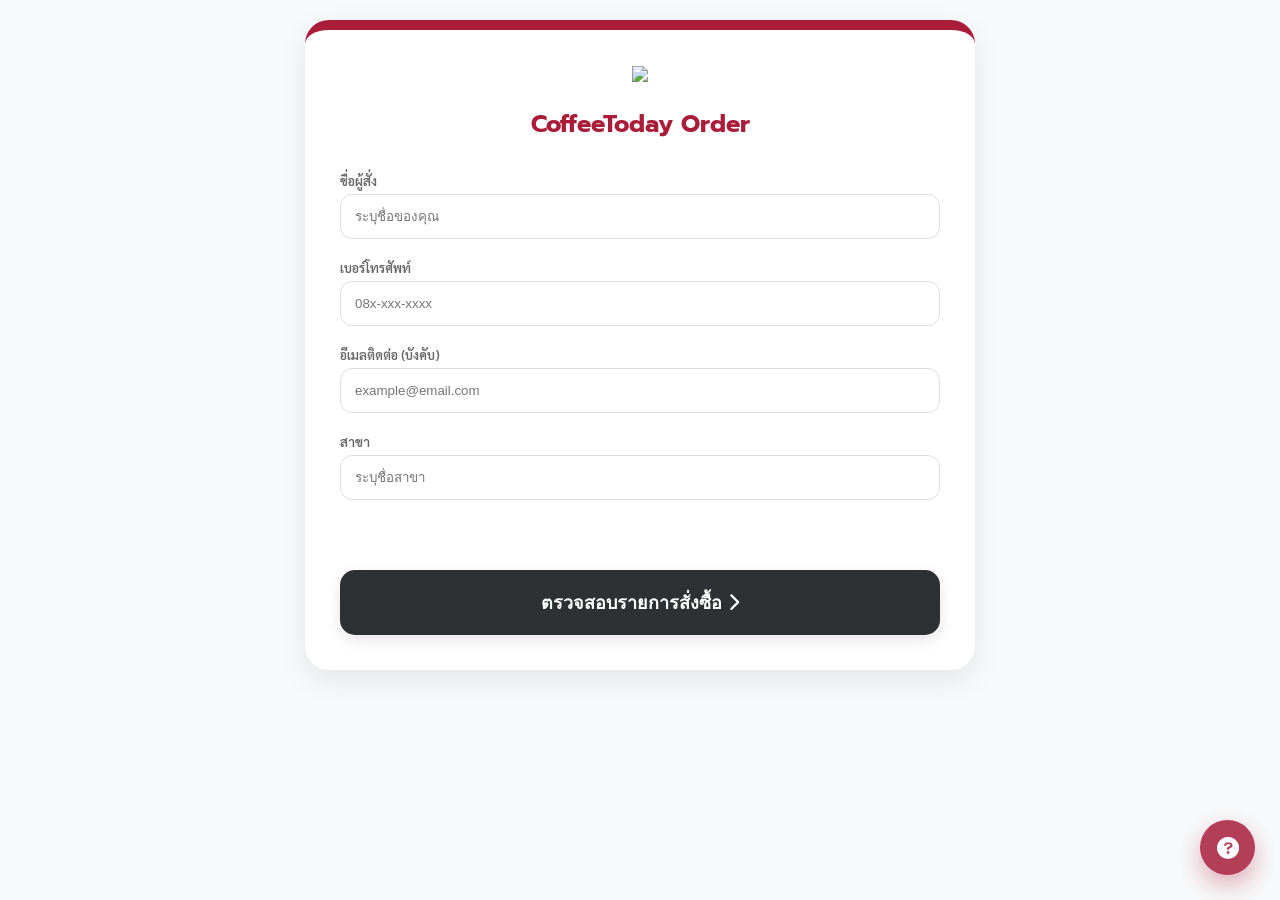
==== odfc.html @ 95aa0ab5 "First commit (Source Code Only)" ====
<!DOCTYPE html>
<html>
<head>
  <base target="_top">
  <meta name="viewport" content="width=device-width, initial-scale=1.0">
  <link href="https://fonts.googleapis.com/css2?family=Sarabun:wght@300;400;600&family=Prompt:wght@400;600&display=swap" rel="stylesheet">
  <link rel="stylesheet" href="https://cdnjs.cloudflare.com/ajax/libs/font-awesome/6.0.0/css/all.min.css">
  <style>
    :root { 
      --primary: #A91D3A; 
      --dark: #2D3133; 
      --bg: #F8F9FA; 
    }
    
    body { 
      font-family: 'Sarabun', sans-serif; 
      background: var(--bg); 
      margin: 0; 
      padding: 20px; 
    }
    
    .card { 
      max-width: 600px; 
      margin: auto; 
      background: #FFF; 
      border-radius: 24px; 
      border-top: 10px solid var(--primary); 
      padding: 35px; 
      box-shadow: 0 10px 30px rgba(0,0,0,0.08); 
      position: relative; 
    }
    
    h2 { 
      text-align: center; 
      color: var(--primary); 
      margin-bottom: 30px; 
      font-family: 'Prompt'; 
    }
    
    label { 
      font-size: 13px; 
      font-weight: 600; 
      color: #666; 
      margin-bottom: 5px; 
      display: block; 
    }
    
    input.main-in { 
      width: 100%; 
      padding: 14px; 
      margin-bottom: 20px; 
      border: 1px solid #DDD; 
      border-radius: 12px; 
      box-sizing: border-box; 
      outline: none; 
    }
    
    input:focus { 
      border-color: var(--primary); 
    }
    
    .tab-btn { 
      padding: 10px 22px; 
      border: 1px solid #EEE; 
      background: #FFF; 
      border-radius: 50px; 
      cursor: pointer; 
      margin: 0 5px 10px 0; 
      font-weight: 600; 
      transition:0.2s; 
    }
    
    .tab-btn.active { 
      background: var(--primary); 
      color: #FFF; 
      border-color: var(--primary); 
      box-shadow: 0 4px 10px rgba(169,29,58,0.3); 
    }
    
    .table-section { 
      display: none; 
    }
    
    .table-section.active { 
      display: block; 
      animation: fadeIn 0.4s; 
    }
    
    @keyframes fadeIn { 
      from { opacity: 0; transform: translateY(5px); } 
      to { opacity: 1; transform: translateY(0); } 
    }
    
    table { 
      width: 100%; 
      border-collapse: separate; 
      border-spacing: 0 8px; 
      margin-top: 5px; 
    }
    
    th { 
      text-align: left; 
      color: #999; 
      font-size: 12px; 
      padding-bottom: 5px; 
    }
    
    td { 
      vertical-align: middle; 
    }
    
    .input-wrap { 
      position: relative; 
      width: 100%; 
    }
    
    .qty-in { 
      width: 100%; 
      padding: 10px; 
      text-align: center; 
      border: 1px solid #EEE; 
      border-radius: 10px; 
      font-weight: 600; 
      background: #FAFAFA; 
      box-sizing: border-box; 
      outline: none; 
      transition: 0.2s; 
      font-size: 16px; 
    }
    
    .qty-in:focus { 
      border-color: var(--primary); 
      background: #FFF; 
    }

    .submit-btn { 
      width: 100%; 
      padding: 18px; 
      background: var(--dark); 
      color: #FFF; 
      border: none; 
      border-radius: 15px; 
      font-size: 18px; 
      font-weight: 600; 
      cursor: pointer; 
      margin-top: 30px; 
      transition: 0.2s; 
      box-shadow: 0 5px 15px rgba(0,0,0,0.1); 
    }
    
    .submit-btn:hover { 
      transform: translateY(-2px); 
      box-shadow: 0 8px 20px rgba(0,0,0,0.15); 
    }

    .other-header { 
      display: flex; 
      gap: 10px; 
      font-size: 11px; 
      color: #AAA; 
      margin-bottom: 10px; 
      padding: 0 5px; 
      font-weight: 600; 
      text-transform: uppercase; 
    }
    
    .other-row { 
      display: flex; 
      gap: 10px; 
      margin-bottom: 12px; 
      align-items: center; 
      animation: fadeIn 0.3s; 
    }
    
    .col-name { flex: 1; }
    .col-stock { width: 100px; }
    .col-qty { width: 75px; }
    
    .btn-del { 
      color: #DDD; 
      cursor: pointer; 
      font-size: 16px; 
      padding: 5px; 
      transition: 0.2s; 
    }
    
    .btn-del:hover { 
      color: var(--primary); 
    }
    
    .overlay { 
      display: none; 
      position: fixed; 
      z-index: 1000; 
      left: 0; 
      top: 0; 
      width: 100%; 
      height: 100%; 
      background: rgba(0,0,0,0.8); 
      backdrop-filter: blur(5px); 
      align-items: center; 
      justify-content: center; 
    }
    
    .modal { 
      background: #FFF; 
      padding: 40px; 
      border-radius: 30px; 
      width: 90%; 
      max-width: 450px; 
      text-align: center; 
      border-top: 12px solid var(--primary); 
      box-shadow: 0 20px 50px rgba(0,0,0,0.3); 
    }
    
    .summary-list { 
      text-align: left; 
      margin: 20px 0; 
      background: #FDFDFD; 
      padding: 20px; 
      border-radius: 15px; 
      max-height: 250px; 
      overflow-y: auto; 
      line-height: 1.8; 
      border: 1px solid #F5F5F5; 
      font-size: 14px; 
    }

    #errT { 
      position: fixed; 
      bottom: -100px; 
      left: 50%; 
      transform: translateX(-50%); 
      background: linear-gradient(135deg, #A91D3A 0%, #7a152a 100%); 
      color: white; 
      padding: 16px 30px; 
      border-radius: 50px; 
      z-index: 9999; 
      font-family: 'Prompt'; 
      font-size: 14px; 
      display: flex; 
      align-items: center; 
      gap: 12px; 
      box-shadow: 0 10px 30px rgba(169,29,58,0.4); 
      transition: bottom 0.4s cubic-bezier(0.68, -0.55, 0.27, 1.55); 
    }
    
    #errT.show { 
      bottom: 40px; 
    }

    .loading-container { 
      display: flex; 
      flex-direction: column; 
      align-items: center; 
      justify-content: center; 
      padding: 60px 0; 
      color: #BBB; 
    }
    
    .spinner { 
      width: 45px; 
      height: 45px; 
      border: 4px solid #F3F3F3; 
      border-top: 4px solid var(--primary); 
      border-radius: 50%; 
      animation: spin 1s linear infinite; 
      margin-bottom: 15px; 
    }
    
    @keyframes spin { 
      0% { transform: rotate(0deg); } 
      100% { transform: rotate(360deg); } 
    }

    .fab-container { 
      position: fixed; 
      bottom: 25px; 
      right: 25px; 
      z-index: 999; 
      display: flex; 
      flex-direction: column; 
      align-items: flex-end; 
      gap: 15px; 
    }
    
    .fab-btn { 
      width: 55px; 
      height: 55px; 
      background: var(--primary); 
      color: white; 
      border-radius: 50%; 
      display: flex; 
      align-items: center; 
      justify-content: center; 
      font-size: 22px; 
      cursor: pointer; 
      box-shadow: 0 10px 25px rgba(169,29,58,0.4); 
      transition: 0.3s; 
      opacity: 0.85; 
      border: none; 
    }
    
    .fab-btn:hover { 
      transform: scale(1.1); 
      opacity: 1; 
    }
    
    .help-menu { 
      display: none; 
      background: white; 
      padding: 20px; 
      border-radius: 20px; 
      box-shadow: 0 15px 40px rgba(0,0,0,0.15); 
      width: 240px; 
      border-bottom: 5px solid var(--primary); 
      animation: slideInUp 0.3s ease-out; 
    }
    
    @keyframes slideInUp { 
      from { opacity: 0; transform: translateY(20px); } 
      to { opacity: 1; transform: translateY(0); } 
    }
    
    .help-item-wrap { 
      display: flex; 
      align-items: center; 
      justify-content: space-between; 
      background: #F9F9F9; 
      border-radius: 12px; 
      margin-bottom: 8px; 
      padding-right: 10px; 
    }
    
    .help-link { 
      display: flex; 
      align-items: center; 
      gap: 12px; 
      padding: 12px; 
      text-decoration: none; 
      color: var(--dark); 
      flex: 1; 
      font-size: 14px; 
      font-weight: 600; 
    }
    
    .help-item { 
      display: flex; 
      align-items: center; 
      gap: 12px; 
      padding: 12px; 
      text-decoration: none; 
      color: var(--dark); 
      border-radius: 12px; 
      transition: 0.2s; 
      font-size: 14px; 
      font-weight: 600; 
      margin-bottom: 5px; 
      background: #F9F9F9; 
    }
    
    .help-item:hover, .help-link:hover { 
      background: #F0F0F0; 
      color: var(--primary); 
    }
    
    .help-item i, .help-link i { 
      font-size: 18px; 
    }
    
    .line-color { color: #06C755; }
    .phone-color { color: #3498db; }
    
    .copy-btn { 
      background: none; 
      border: none; 
      color: #CCC; 
      cursor: pointer; 
      padding: 8px; 
      transition: 0.2s; 
      font-size: 16px; 
      border-left: 1px solid #EEE; 
      margin-left: 5px; 
    }
    
    .copy-btn:hover { 
      color: var(--primary); 
    }
    /* 🛡️ สไตล์สำหรับสินค้าที่ของหมด (Sold Out) */
    .sold-out-row {
      opacity: 0.4; /* ทำให้ทั้งแถวจางลง */
      background-color: #f9f9f9;
      position: relative;
    }
    
    .sold-out-row .qty-in {
      background: #eee !important;
      cursor: not-allowed; /* ล็อกรูปเมาส์ */
    }

    .badge-soldout {
      background: #666;
      color: white;
      font-size: 10px;
      padding: 2px 8px;
      border-radius: 4px;
      margin-left: 5px;
      font-family: 'Prompt';
      display: inline-block;
    }
  </style>

  <script src="https://www.gstatic.com/firebasejs/10.8.0/firebase-app-compat.js"></script>
  <script src="https://www.gstatic.com/firebasejs/10.8.0/firebase-firestore-compat.js"></script>

  <script>
    const firebaseConfig = {
      apiKey: "AIzaSyD9p-JEXH95pjW6H5IkkHR3O7hkJuxg7v8",
      authDomain: "coffeetoday-db.firebaseapp.com",
      projectId: "coffeetoday-db",
      storageBucket: "coffeetoday-db.firebasestorage.app",
      messagingSenderId: "949270145151",
      appId: "1:949270145151:web:ae6cbc6c5c5d54a502b74a"
    };
    // 🛡️ ป้องกันเบราว์เซอร์ลูกค้าโหลด Firebase ซ้ำซ้อนจนเว็บขาว
    if (!firebase.apps.length) {
      firebase.initializeApp(firebaseConfig);
    }
    const db = firebase.firestore();
  </script>
</head>
<body>

<div id="errT"><i class="fas fa-exclamation-circle"></i> <span id="errM"></span></div>

<div class="card">
  <div style="text-align:center; margin-bottom:15px;">
    <img src="https://raw.githubusercontent.com/coffeetodaythailand-cmd/coffeetodayorder/main/emailLogo2025-09-11-03-46-29-029.png" style="width:110px; height:auto;">
  </div>

  <h2>CoffeeToday Order</h2>
  
  <label>ชื่อผู้สั่ง</label>
  <input type="text" id="cN" class="main-in" placeholder="ระบุชื่อของคุณ">
  
  <label>เบอร์โทรศัพท์</label>
  <input type="tel" id="cP" class="main-in" placeholder="08x-xxx-xxxx" maxlength="10" oninput="this.value = this.value.replace(/[^0-9]/g, '')">
  
  <label>อีเมลติดต่อ (บังคับ)</label>
  <input type="email" id="cE" class="main-in" placeholder="example@email.com">
  
  <label>สาขา</label>
  <input type="text" id="cB" class="main-in" placeholder="ระบุชื่อสาขา">
  
  <div id="tabs" style="margin-bottom:20px; display:flex; flex-wrap:wrap;"></div>
  
  <div id="loading-area" class="loading-container">
    <div class="spinner"></div>
    <span style="font-size:12px; font-family:'Prompt'; letter-spacing:1px;">กำลังเตรียมเมนู...</span>
  </div>

  <div id="lists"></div>

  <div id="sec-others" class="table-section">
    <h4 style="color:var(--primary); margin:15px 0 5px;"><i class="fas fa-magic"></i> รายการพิเศษอื่นๆ</h4>
    <p style="font-size: 12px; color: #888; margin-bottom: 20px; line-height: 1.5; font-family: 'Prompt';">
      * หากท่านต้องการสั่งรายการสินค้าอื่นๆ นอกเหนือจากเมนูหลักด้านบน กรุณาระบุชื่อสินค้า พร้อมจำนวนคงเหลือและยอดที่ต้องการสั่งซื้อในส่วนนี้
    </p>
    
    <div class="other-header">
      <div class="col-name">ชื่อสินค้า</div>
      <div class="col-stock" style="text-align:center;">คงเหลือ</div>
      <div class="col-qty" style="text-align:center;">สั่ง</div>
      <div style="width:26px;"></div>
    </div>
    
    <div id="custom-tbody"></div>
    <button type="button" onclick="addRow()" style="width:100%; margin-top:10px; padding:15px; border:2px dashed #EEE; border-radius:12px; background:#FAFAFA; color:#999; font-weight:600; cursor:pointer; font-family: 'Prompt';">+ เพิ่มแถวรายการใหม่</button>
  </div>

  <button class="submit-btn" onclick="reviewOrder()">ตรวจสอบรายการสั่งซื้อ <i class="fas fa-chevron-right"></i></button>
</div>

<div class="fab-container">
  <div id="helpMenu" class="help-menu">
    <div style="font-size: 12px; color: #999; margin-bottom: 12px; font-family: 'Prompt';">ติดต่อแจ้งปัญหาการใช้งาน</div>
    <a href="https://line.me/R/oaMessage/@sat8850n" target="_blank" class="help-item">
      <i class="fab fa-line line-color"></i> แชทหาเรา (Line OA)
    </a>
    <div class="help-item-wrap">
      <a href="tel:023756953" class="help-link">
        <i class="fas fa-phone-alt phone-color"></i> 02-375-6953
      </a>
      <button onclick="copyPhone('023756953')" class="copy-btn"><i class="far fa-copy"></i></button>
    </div>
  </div>
  <button class="fab-btn" onclick="toggleHelp()"><i class="fas fa-question-circle" id="helpIcon"></i></button>
</div>

<div id="rM" class="overlay">
  <div class="modal">
    <h3>📝 สรุปรายการสั่งซื้อ</h3>
    <div id="rL" class="summary-list"></div>
    <div style="display:flex; gap:10px;">
      <button onclick="document.getElementById('rM').style.display='none'" style="flex:1; padding:15px; border:none; border-radius:12px; background:#F5F5F5; font-weight:600; cursor:pointer;">แก้ไข</button>
      <button onclick="confirmSubmit()" id="cBtn" style="flex:1; padding:15px; background:var(--primary); color:#FFF; border:none; border-radius:12px; font-weight:bold; cursor:pointer;">ยืนยันสั่ง</button>
    </div>
  </div>
</div>

<div id="successModal" class="overlay">
  <div class="modal">
    <i class="fas fa-check-circle" style="font-size:60px; color:#22c55e; margin-bottom:20px;"></i>
    <h2 style="color:#22c55e; margin:0;">สั่งสำเร็จ!</h2>
    <p id="showOrderId" style="font-size:24px; font-weight:bold; color:var(--dark); margin:15px 0;"></p>
    <button onclick="resetOrderUI()" style="padding:12px 50px; background:var(--dark); color:#FFF; border:none; border-radius:50px; font-weight:600; cursor:pointer;">ตกลง</button>
  </div>
</div>

<script>
  let pD = null, appData = null; 
  const GAS_URL = "https://script.google.com/macros/s/AKfycbwiFMRKwx__Gj2tTPgOsd4qe8BXKxgv78P7gMEsL9PejXbHkjRHFrO8kyOXahCbtt81/exec";
  const CACHE_KEY = "coffee_today_menu_cache";

  window.onload = () => {
    // 🚀 สั่งตัวหมุนทำงานทันที
    document.getElementById('loading-area').style.display = 'flex';
    document.getElementById('lists').innerHTML = ""; 

    // ⚡ สร้างเลขสุ่ม (Timestamp) เพื่อหลอกเบราว์เซอร์ LINE ให้ไม่ใช้แคชเดิม
    const v = new Date().getTime();
    
    // ดึงข้อมูลสดจาก Server พร้อมส่งเลข v ไปด้วย
    fetch(GAS_URL + "?action=getClientData&v=" + v)
      .then(res => res.json())
      .then(data => {
          localStorage.setItem(CACHE_KEY, JSON.stringify(data));
          buildProductUI(data);
          appData = data;
          document.getElementById('loading-area').style.display = 'none';
      })
      .catch(err => {
          console.error(err);
          document.getElementById('loading-area').style.display = 'none';
      });
  };

  function buildProductUI(initData) {
    const t = document.getElementById('tabs'), l = document.getElementById('lists');
    t.innerHTML = ""; l.innerHTML = "";
    
    let isFirstRender = true; // 🎯 กันบั๊กแท็บไม่โชว์ถ้าหมวดแรกถูกซ่อน

    initData.categories.forEach((c, i) => {
      // 🕵️‍♂️ กรองหมวดหมู่: หน้าปกติ (ถ้าเป็น locked ให้ข้ามเลย)
      const displayTag = (initData.categorySettings && initData.categorySettings[c]) ? initData.categorySettings[c] : 'both';
      if (displayTag === 'locked') return;

      const b = document.createElement('button'); 
      b.className = `tab-btn tbtn ${isFirstRender ? 'active' : ''}`; 
      b.innerText = c;
      b.onclick = () => { 
        document.querySelectorAll('.tbtn').forEach(x=>x.classList.remove('active')); b.classList.add('active'); 
        document.querySelectorAll('.table-section').forEach(s=>s.classList.remove('active')); 
        document.getElementById(`s-${i}`).classList.add('active'); 
      };
      t.appendChild(b);

      const s = document.createElement('div'); 
      s.id = `s-${i}`; 
      s.className = `table-section ${isFirstRender ? 'active' : ''}`;
      
      isFirstRender = false; // ปิดสถานะแท็บแรก

      let h = `<table width="100%"><thead><tr><th>สินค้า</th><th width="100">คงเหลือ</th><th width="75">สั่ง</th></tr></thead><tbody>`;
      initData.products[c].forEach(p => { 
        if (p.status === 'Inactive') return;

        const isSoldOut = (p.status === 'SoldOut');
        const rowClass = isSoldOut ? 'sold-out-row' : '';
        const inputAttr = isSoldOut ? 'disabled readonly' : '';
        const badge = isSoldOut ? '<span class="badge-soldout">หมด</span>' : '';

        h += `<tr class="${rowClass}">
                <td style="padding-right:10px;">${p.name} ${badge}</td>
                <td><input type="text" class="qty-in si" data-tab="${i}" placeholder="..." ${inputAttr}></td>
                <td><input type="number" class="qty-in qi" data-n="${p.name}" placeholder="0" ${inputAttr}></td>
              </tr>`;
      });
      s.innerHTML = h + `</tbody></table>`; l.appendChild(s);
    });
    
    const oB = document.createElement('button'); oB.className='tab-btn tbtn'; oB.innerText='รายการอื่นๆ (พิมพ์ระบุ)';
    oB.onclick = () => { 
      document.querySelectorAll('.tbtn').forEach(x=>x.classList.remove('active')); oB.classList.add('active'); 
      document.querySelectorAll('.table-section').forEach(s=>s.classList.remove('active')); 
      document.getElementById('sec-others').classList.add('active'); 
    };
    t.appendChild(oB); addRow();
  }

  function addRow() {
    const d = document.createElement('div'); d.className = 'other-row';
    d.innerHTML = `<div class="col-name"><input type="text" class="main-in cn" style="margin:0;" placeholder="ชื่อสินค้า"></div><div class="col-stock"><input type="text" class="qty-in cs" placeholder="..."></div><div class="col-qty"><input type="number" class="qty-in cq" placeholder="0"></div><i class="fas fa-trash-alt btn-del" onclick="this.parentElement.remove()"></i>`;
    document.getElementById('custom-tbody').appendChild(d);
  }

  function toggleHelp() {
    const menu = document.getElementById('helpMenu'), icon = document.getElementById('helpIcon');
    const isHidden = menu.style.display === 'none' || menu.style.display === '';
    menu.style.display = isHidden ? 'block' : 'none';
    icon.className = isHidden ? 'fas fa-times' : 'fas fa-question-circle';
  }

  function copyPhone(num) { navigator.clipboard.writeText(num); showError("คัดลอกเบอร์โทรศัพท์แล้ว"); }

  function resetOrderUI() {
    document.querySelectorAll('input').forEach(i => i.value = ''); 
    document.getElementById('successModal').style.display = 'none'; 
    if(document.querySelector('.tbtn')) document.querySelector('.tbtn').click(); window.scrollTo(0,0);
  }

  function showError(m) {
    const t = document.getElementById('errT'); document.getElementById('errM').innerText = m;
    t.classList.add('show');
    setTimeout(() => { t.classList.remove('show'); }, 4000);
  }

  function reviewOrder() {
    let d = "", h = "", hasItem = false;
    
    // ดึง Element ออกมาเพื่อใช้คำสั่งเลื่อนหน้าจอ
    const elN = document.getElementById('cN'), 
          elP = document.getElementById('cP'), 
          elE = document.getElementById('cE'), 
          elB = document.getElementById('cB');

    // 🛡️ เช็คทีละช่อง ถ้าว่างให้เด้งไปหาช่องนั้นทันที (Nitro Focus System)
    if (!elN.value.trim()) {
      elN.focus();
      elN.scrollIntoView({ behavior: 'smooth', block: 'center' });
      return showError("กรุณากรอกชื่อผู้สั่ง");
    }
    if (!elP.value.trim()) {
      elP.focus();
      elP.scrollIntoView({ behavior: 'smooth', block: 'center' });
      return showError("กรุณากรอกเบอร์โทรศัพท์");
    }
    // 3. เช็คอีเมล (ต้องไม่ว่าง)
    if (!elE.value.trim()) {
      elE.focus();
      elE.scrollIntoView({ behavior: 'smooth', block: 'center' });
      return showError("กรุณากรอกอีเมลติดต่อ");
    }

    // 🚩 ส่วนที่เพิ่มใหม่: ตรวจสอบรูปแบบอีเมล (Email Validation)
    const emailRegex = /^[^\s@]+@[^\s@]+\.[^\s@]+$/;
    if (!emailRegex.test(elE.value.trim())) {
      elE.focus();
      elE.scrollIntoView({ behavior: 'smooth', block: 'center' });
      return showError("รูปแบบอีเมลไม่ถูกต้อง (ตัวอย่าง: name@email.com)");
    }
    if (!elB.value.trim()) {
      elB.focus();
      elB.scrollIntoView({ behavior: 'smooth', block: 'center' });
      return showError("กรุณากรอกชื่อสาขา");
    }

    // 🛡️ คลีนข้อมูล ป้องกันแฮกเกอร์ฝังโค้ด (XSS)
    const cleanTxt = (txt) => txt.replace(/[&<>'"]/g, c => ({'&':'&amp;','<':'&lt;','>':'&gt;',"'":'&#39;','"':'&quot;'}[c] || c));
    const name = cleanTxt(elN.value.trim()), phone = cleanTxt(elP.value.trim()), branch = cleanTxt(elB.value.trim()), email = cleanTxt(elE.value.trim());

    const qis = document.querySelectorAll('.qi'), sis = document.querySelectorAll('.si');
    qis.forEach((qi, i) => {
      let qVal = parseFloat(qi.value) || 0;
      if(qVal > 0) {
        // ✅ ปลดล็อกแล้ว: ไม่เช็คสต็อกก่อนส่ง (Unchecked Stock Mode)
        hasItem = true; 
        // 🛡️ ล้างลูกน้ำและวงเล็บทิ้ง ป้องกันตีกับ Regex หลังบ้าน
        let rawStock = sis[i].value.trim() || "-";
        const stockVal = rawStock.replace(/[,()]/g, '').replace(/สั่ง:/g, '');
        d += `${qi.dataset.n} (เหลือ:${stockVal}, สั่ง:${qVal})\n`; 
      }
    });

    const cns = document.querySelectorAll('.cn'), css = document.querySelectorAll('.cs'), cqs = document.querySelectorAll('.cq');
    cqs.forEach((cq, i) => {
      let qVal = parseFloat(cq.value) || 0; 
      // 🛡️ ล้างวงเล็บและลูกน้ำออกจากชื่อสินค้าที่ลูกค้าพิมพ์เอง
      let n = cns[i].value.trim().replace(/[,()]/g, '');
      if(n && qVal > 0) {
        hasItem = true; 
        // 🛡️ ล้างลูกน้ำและวงเล็บทิ้ง ป้องกันตีกับ Regex หลังบ้าน
        let rawStock = css[i].value.trim() || "-";
        const stockVal = rawStock.replace(/[,()]/g, '').replace(/สั่ง:/g, '');
        d += `${n} (เหลือ:${stockVal}, สั่ง:${qVal})\n`;
      }
    });

    if(!hasItem) return showError("เลือกสินค้าก่อน");
    h += `<div style="margin-bottom:10px;"><b>ผู้สั่ง:</b> ${name}<br><b>สาขา:</b> ${branch}</div><ul>`;
    d.split('\n').filter(Boolean).forEach(line => h += `<li>${line}</li>`);
    pD = { name, phone, email, branch, details: d };
    document.getElementById('rL').innerHTML = h + "</ul>"; document.getElementById('rM').style.display = 'flex';
  }

  // 🚀 ระบบ NITRO SYNC + GUARD (เพิ่มระบบเช็คแบนและ Device ID)
  async function confirmSubmit() {
    const cBtn = document.getElementById('cBtn');
    cBtn.innerText = "กำลังตรวจสอบความปลอดภัย..."; cBtn.disabled = true;

    try {
      // 🕵️‍♂️ 1. สร้างหรือดึงรหัสประจำเครื่อง (Device ID)
      let deviceId = localStorage.getItem('coffee_today_device_id');
      if (!deviceId) {
        deviceId = 'DEV-' + Math.random().toString(36).substring(2, 9).toUpperCase();
        localStorage.setItem('coffee_today_device_id', deviceId);
      }

      // 🛡️ 2. ด่านตรวจ Blacklist: เช็คว่าเครื่องนี้โดนแบนมั้ย
      const banDoc = await db.collection("blacklist").doc(deviceId).get();
      if (banDoc.exists) {
        alert("⚠️ ขออภัย! อุปกรณ์ของคุณถูกระงับการสั่งซื้อชั่วคราวเนื่องจากตรวจพบความผิดปกติ \nกรุณาติดต่อแอดมินเพื่อตรวจสอบ");
        cBtn.innerText = "ถูกระงับการเข้าถึง";
        cBtn.disabled = true;
        return; 
      }

      cBtn.innerText = "กำลังส่ง...";
      // ⚡ 3. รันเลข ORD-XXXX จาก Firebase (ทำผ่าน Transaction)
      const counterRef = db.collection("metadata").doc("counters");
      const realOrderId = await db.runTransaction(async (transaction) => {
        const doc = await transaction.get(counterRef);
        let nextId = 1;
        if (doc.exists) nextId = (doc.data().lastOrderId || 0) + 1;
        transaction.set(counterRef, { lastOrderId: nextId }, { merge: true });
        return "ORD-" + ("0000" + nextId).slice(-4);
      });

      // 🚀 4. บันทึกลง Firebase พร้อมฝังรหัส Device ID
      await db.collection("orders").doc(realOrderId).set({
        orderId: realOrderId, 
        name: pD.name, 
        phone: pD.phone, 
        email: pD.email,
        branch: pD.branch, 
        details: pD.details, 
        status: "Pending",
        deviceId: deviceId, 
        timestamp: firebase.firestore.FieldValue.serverTimestamp()
      });

      // ✅ 5. จบงานทันที
      document.getElementById('rM').style.display = 'none'; 
      document.getElementById('showOrderId').innerText = realOrderId; 
      document.getElementById('successModal').style.display = 'flex';
      cBtn.innerText = "ยืนยันสั่ง"; cBtn.disabled = false;

      // 🕵️‍♂️ 6. สำรองข้อมูลลง Sheet (ทำเบื้องหลัง)
      fetch(GAS_URL, {
        method: "POST", mode: "no-cors",
        body: JSON.stringify({ action: "submitOrderBackupOnly", formData: pD, orderId: realOrderId })
      });
    } catch (err) {
      showError("ระบบขัดข้อง: " + err.message);
      cBtn.innerText = "ยืนยันสั่ง"; cBtn.disabled = false;
    }
  }
</script>
</body>
</html>
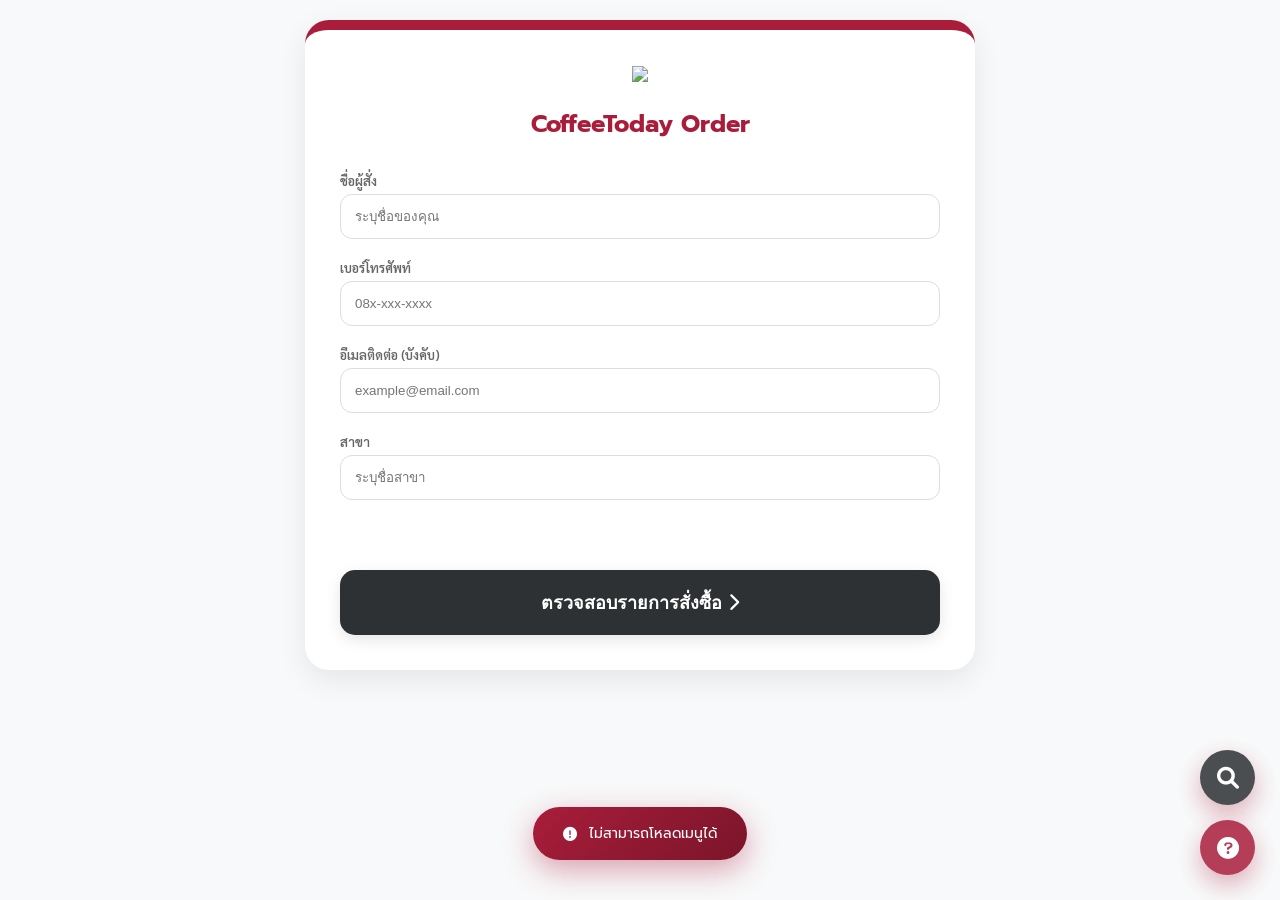
==== commit e1858016: "Update Core Files: Manager, Stock, and Order Forms (Manual Upload)" ====
--- a/odfc.html
+++ b/odfc.html
@@ -408,6 +408,111 @@
       font-family: 'Prompt';
       display: inline-block;
     }
+
+    /* Styles for Search and Pagination */
+    #search-container {
+      display: none;
+      margin-bottom: 20px;
+      position: relative;
+      animation: slideDown 0.3s ease-out;
+    }
+    #search-container i {
+      position: absolute;
+      left: 20px;
+      top: 50%;
+      transform: translateY(-50%);
+      color: var(--primary);
+      font-size: 18px;
+      transition: 0.3s;
+    }
+    #productSearchInput {
+      padding-left: 55px !important;
+      border-radius: 50px;
+      border: 1px solid #EEE;
+      background: #FFF;
+      box-shadow: 0 4px 15px rgba(0,0,0,0.03);
+      transition: all 0.3s;
+    }
+    #productSearchInput:focus {
+      border-color: var(--primary);
+      box-shadow: 0 4px 20px rgba(169, 29, 58, 0.15);
+      transform: translateY(-2px);
+    }
+
+    #view-controls {
+      display: none; /* Hidden by default, shown by JS */
+      justify-content: space-between;
+      align-items: center;
+      padding: 12px 15px;
+      margin-bottom: 25px;
+      background: #FFF;
+      border-radius: 20px;
+      border: 1px solid #F5F5F5;
+      box-shadow: 0 10px 30px rgba(0,0,0,0.05);
+      animation: fadeIn 0.4s;
+    }
+    .page-size-btn {
+      padding: 6px 14px;
+      border: 1px solid #F0F0F0;
+      background: #FAFAFA;
+      border-radius: 50px;
+      cursor: pointer;
+      margin: 0 3px;
+      font-weight: 600;
+      font-size: 12px;
+      color: #888;
+      transition: 0.3s;
+    }
+    .page-size-btn:hover {
+      background: #EEE;
+      color: #333;
+    }
+    .page-size-btn.active {
+      background: var(--primary);
+      color: #FFF;
+      border-color: var(--primary);
+      box-shadow: 0 4px 12px rgba(169, 29, 58, 0.3);
+      transform: translateY(-2px);
+    }
+    
+    #pagination-nav {
+      background: #F8F9FA;
+      padding: 4px;
+      border-radius: 50px;
+      border: 1px solid #EEE;
+    }
+    
+    .page-nav-btn {
+      width: 30px; 
+      height: 30px; 
+      border: none; 
+      background: #FFF; 
+      border-radius: 50%; 
+      cursor: pointer; 
+      font-size: 12px; 
+      color: #666; 
+      transition: 0.2s;
+      box-shadow: 0 2px 6px rgba(0,0,0,0.05);
+      display: flex;
+      align-items: center;
+      justify-content: center;
+    }
+    .page-nav-btn:hover:not(:disabled) { 
+      color: var(--primary); 
+      transform: scale(1.1);
+      box-shadow: 0 4px 10px rgba(0,0,0,0.1);
+    }
+    .page-nav-btn:disabled { 
+      color: #DDD; 
+      cursor: not-allowed; 
+      background: transparent;
+      box-shadow: none;
+    }
+    
+    @keyframes slideDown {
+        from { opacity: 0; transform: translateY(-10px); }
+        to { opacity: 1; transform: translateY(0); }
+    }
   </style>
 
   <script src="https://www.gstatic.com/firebasejs/10.8.0/firebase-app-compat.js"></script>
@@ -453,6 +558,27 @@
   <input type="text" id="cB" class="main-in" placeholder="ระบุชื่อสาขา">
   
   <div id="tabs" style="margin-bottom:20px; display:flex; flex-wrap:wrap;"></div>
+
+  <!-- Search Bar (Initially Hidden) -->
+  <div id="search-container">
+    <input type="text" id="productSearchInput" class="main-in" placeholder="ค้นหาสินค้าทั้งหมด..." style="margin-bottom:0; padding-left: 40px;">
+    <i class="fas fa-search"></i>
+  </div>
+
+  <!-- Pagination Controls (Initially Hidden) -->
+  <div id="view-controls">
+      <div>
+          <span style="font-size: 12px; font-weight: 600; color: #888; margin-right: 5px;">แสดง:</span>
+          <button class="page-size-btn active" onclick="setPageSize(this, 8)">8</button>
+          <button class="page-size-btn" onclick="setPageSize(this, 15)">15</button>
+          <button class="page-size-btn" onclick="setPageSize(this, 30)">30</button>
+      </div>
+      <div id="pagination-nav" style="display: flex; align-items: center;">
+          <button class="page-nav-btn" onclick="changePage(-1)"><i class="fas fa-chevron-left"></i></button>
+          <span id="page-info" style="font-size: 13px; font-weight: 600; color: #555; margin: 0 10px; width: 80px; text-align: center;"></span>
+          <button class="page-nav-btn" onclick="changePage(1)"><i class="fas fa-chevron-right"></i></button>
+      </div>
+  </div>
   
   <div id="loading-area" class="loading-container">
     <div class="spinner"></div>
@@ -494,6 +620,7 @@
       <button onclick="copyPhone('023756953')" class="copy-btn"><i class="far fa-copy"></i></button>
     </div>
   </div>
+  <button class="fab-btn" onclick="toggleSearchBar()" style="background: var(--dark);"><i class="fas fa-search" id="searchIcon"></i></button>
   <button class="fab-btn" onclick="toggleHelp()"><i class="fas fa-question-circle" id="helpIcon"></i></button>
 </div>
 
@@ -518,7 +645,10 @@
 </div>
 
 <script>
-  let pD = null, appData = null; 
+  let pD = null, appData = null, allProducts = [];
+  let currentPage = 1;
+  let itemsPerPage = 8;
+  let currentView = { type: 'category', value: '' }; // type: 'category' or 'search'
   const GAS_URL = "https://script.google.com/macros/s/AKfycbwiFMRKwx__Gj2tTPgOsd4qe8BXKxgv78P7gMEsL9PejXbHkjRHFrO8kyOXahCbtt81/exec";
   const CACHE_KEY = "coffee_today_menu_cache";
 
@@ -534,69 +664,153 @@
     fetch(GAS_URL + "?action=getClientData&v=" + v)
       .then(res => res.json())
       .then(data => {
+          appData = data;
+          allProducts = [];
+          if (data.categories && data.products) {
+            data.categories.forEach(cat => {
+              if (data.products[cat]) {
+                data.products[cat].forEach(p => {
+                  allProducts.push({ ...p, category: cat });
+                });
+              }
+            });
+          }
           localStorage.setItem(CACHE_KEY, JSON.stringify(data));
           buildProductUI(data);
-          appData = data;
           document.getElementById('loading-area').style.display = 'none';
       })
       .catch(err => {
           console.error(err);
+          showError("ไม่สามารถโหลดเมนูได้");
           document.getElementById('loading-area').style.display = 'none';
       });
   };
 
   function buildProductUI(initData) {
-    const t = document.getElementById('tabs'), l = document.getElementById('lists');
-    t.innerHTML = ""; l.innerHTML = "";
-    
-    let isFirstRender = true; // 🎯 กันบั๊กแท็บไม่โชว์ถ้าหมวดแรกถูกซ่อน
-
-    initData.categories.forEach((c, i) => {
-      // 🕵️‍♂️ กรองหมวดหมู่: หน้าปกติ (ถ้าเป็น locked ให้ข้ามเลย)
-      const displayTag = (initData.categorySettings && initData.categorySettings[c]) ? initData.categorySettings[c] : 'both';
-      if (displayTag === 'locked') return;
-
-      const b = document.createElement('button'); 
-      b.className = `tab-btn tbtn ${isFirstRender ? 'active' : ''}`; 
-      b.innerText = c;
-      b.onclick = () => { 
-        document.querySelectorAll('.tbtn').forEach(x=>x.classList.remove('active')); b.classList.add('active'); 
-        document.querySelectorAll('.table-section').forEach(s=>s.classList.remove('active')); 
-        document.getElementById(`s-${i}`).classList.add('active'); 
-      };
-      t.appendChild(b);
-
-      const s = document.createElement('div'); 
-      s.id = `s-${i}`; 
-      s.className = `table-section ${isFirstRender ? 'active' : ''}`;
-      
-      isFirstRender = false; // ปิดสถานะแท็บแรก
-
-      let h = `<table width="100%"><thead><tr><th>สินค้า</th><th width="100">คงเหลือ</th><th width="75">สั่ง</th></tr></thead><tbody>`;
-      initData.products[c].forEach(p => { 
-        if (p.status === 'Inactive') return;
-
-        const isSoldOut = (p.status === 'SoldOut');
-        const rowClass = isSoldOut ? 'sold-out-row' : '';
-        const inputAttr = isSoldOut ? 'disabled readonly' : '';
-        const badge = isSoldOut ? '<span class="badge-soldout">หมด</span>' : '';
-
-        h += `<tr class="${rowClass}">
-                <td style="padding-right:10px;">${p.name} ${badge}</td>
-                <td><input type="text" class="qty-in si" data-tab="${i}" placeholder="..." ${inputAttr}></td>
-                <td><input type="number" class="qty-in qi" data-n="${p.name}" placeholder="0" ${inputAttr}></td>
-              </tr>`;
+    const t = document.getElementById('tabs');
+    t.innerHTML = "";
+
+    let isFirstRender = true;
+    if (initData.categories) {
+      initData.categories.forEach((c, i) => {
+        const displayTag = (initData.categorySettings && initData.categorySettings[c]) ? initData.categorySettings[c] : 'both';
+        if (displayTag === 'locked') return;
+
+        const b = document.createElement('button');
+        b.className = `tab-btn tbtn ${isFirstRender ? 'active' : ''}`;
+        b.innerText = c;
+        b.dataset.categoryName = c;
+        b.onclick = () => {
+          document.getElementById('productSearchInput').value = '';
+          document.querySelectorAll('.tbtn').forEach(x => x.classList.remove('active'));
+          b.classList.add('active');
+          document.getElementById('sec-others').classList.remove('active');
+          currentView = { type: 'category', value: c };
+          currentPage = 1;
+          renderProducts();
+        };
+        t.appendChild(b);
+        if (isFirstRender) {
+          currentView.value = c;
+          isFirstRender = false;
+        }
       });
-      s.innerHTML = h + `</tbody></table>`; l.appendChild(s);
+    }
+
+    const oB = document.createElement('button'); oB.className='tab-btn tbtn'; oB.innerText='รายการอื่นๆ (พิมพ์ระบุ)';
+    oB.onclick = () => {
+      document.querySelectorAll('.tbtn').forEach(x => x.classList.remove('active'));
+      oB.classList.add('active');
+      document.getElementById('view-controls').style.display = 'none';
+      document.getElementById('lists').innerHTML = '';
+      document.getElementById('sec-others').classList.add('active');
+    };
+    t.appendChild(oB);
+    addRow();
+
+    document.getElementById('productSearchInput').addEventListener('input', (e) => {
+      const searchTerm = e.target.value.trim();
+      currentView = { type: searchTerm ? 'search' : 'category', value: searchTerm || document.querySelector('.tab-btn.active').dataset.categoryName };
+      currentPage = 1;
+      renderProducts();
     });
-    
-    const oB = document.createElement('button'); oB.className='tab-btn tbtn'; oB.innerText='รายการอื่นๆ (พิมพ์ระบุ)';
-    oB.onclick = () => { 
-      document.querySelectorAll('.tbtn').forEach(x=>x.classList.remove('active')); oB.classList.add('active'); 
-      document.querySelectorAll('.table-section').forEach(s=>s.classList.remove('active')); 
-      document.getElementById('sec-others').classList.add('active'); 
-    };
-    t.appendChild(oB); addRow();
+
+    renderProducts();
+  }
+
+  function renderProducts() {
+    const listsContainer = document.getElementById('lists');
+    const controlsContainer = document.getElementById('view-controls');
+    const tabsContainer = document.getElementById('tabs');
+    listsContainer.innerHTML = '';
+    document.getElementById('sec-others').classList.remove('active');
+
+    let productsToRender = [];
+    let isSearchView = false;
+
+    if (currentView.type === 'search' && currentView.value) {
+      const searchTerm = currentView.value.toLowerCase();
+      productsToRender = allProducts.filter(p => p.name.toLowerCase().includes(searchTerm));
+      isSearchView = true;
+      tabsContainer.style.display = 'none';
+    } else if (currentView.type === 'category' && appData.products[currentView.value]) {
+      productsToRender = appData.products[currentView.value].filter(p => p.status !== 'Inactive');
+      tabsContainer.style.display = 'flex';
+    }
+
+    if (productsToRender.length === 0) {
+      listsContainer.innerHTML = `<div class="loading-container" style="padding: 40px 0;"><i class="fas fa-box-open" style="font-size: 30px; margin-bottom: 15px;"></i> ไม่พบรายการสินค้า</div>`;
+      controlsContainer.style.display = 'none';
+      return;
+    }
+
+    controlsContainer.style.display = 'flex';
+
+    const totalPages = Math.ceil(productsToRender.length / itemsPerPage);
+    currentPage = Math.max(1, Math.min(currentPage, totalPages));
+
+    const start = (currentPage - 1) * itemsPerPage;
+    const end = start + itemsPerPage;
+    const paginatedItems = productsToRender.slice(start, end);
+
+    document.getElementById('page-info').innerText = `หน้า ${currentPage}/${totalPages}`;
+    document.querySelector('#pagination-nav button:first-of-type').disabled = (currentPage === 1);
+    document.querySelector('#pagination-nav button:last-of-type').disabled = (currentPage === totalPages);
+
+    let h = `<table width="100%"><thead><tr><th>สินค้า ${isSearchView ? '' : `(${paginatedItems.length})`}</th>${isSearchView ? '<th width="120">หมวดหมู่</th>' : ''}<th width="100">คงเหลือ</th><th width="75">สั่ง</th></tr></thead><tbody>`;
+    paginatedItems.forEach(p => {
+      const isSoldOut = (p.status === 'SoldOut');
+      const rowClass = isSoldOut ? 'sold-out-row' : '';
+      const inputAttr = isSoldOut ? 'disabled readonly' : '';
+      const badge = isSoldOut ? '<span class="badge-soldout">หมด</span>' : '';
+      const categoryCol = isSearchView ? `<td style="font-size:11px; color:#888;">${p.category}</td>` : '';
+
+      h += `<tr class="${rowClass}">
+              <td style="padding-right:10px;">${p.name} ${badge}</td>
+              ${categoryCol}
+              <td><input type="text" class="qty-in si" placeholder="..." ${inputAttr}></td>
+              <td><input type="number" class="qty-in qi" data-n="${p.name}" placeholder="0" ${inputAttr}></td>
+            </tr>`;
+    });
+    listsContainer.innerHTML = h + `</tbody></table>`;
+  }
+
+  function setPageSize(btn, size) {
+    itemsPerPage = size;
+    currentPage = 1;
+    document.querySelectorAll('.page-size-btn').forEach(b => b.classList.remove('active'));
+    btn.classList.add('active');
+    renderProducts();
+  }
+
+  function changePage(direction) {
+    const newPage = currentPage + direction;
+    const products = (currentView.type === 'search') ? allProducts.filter(p => p.name.toLowerCase().includes(currentView.value.toLowerCase())) : appData.products[currentView.value];
+    const totalPages = Math.ceil(products.length / itemsPerPage);
+    if (newPage >= 1 && newPage <= totalPages) {
+      currentPage = newPage;
+      renderProducts();
+    }
   }
 
   function addRow() {
@@ -605,10 +819,30 @@
     document.getElementById('custom-tbody').appendChild(d);
   }
 
+  function toggleSearchBar() {
+    const searchContainer = document.getElementById('search-container');
+    const searchIcon = document.getElementById('searchIcon');
+    const isHidden = searchContainer.style.display === 'none' || searchContainer.style.display === '';
+
+    document.getElementById('helpMenu').style.display = 'none';
+    document.getElementById('helpIcon').className = 'fas fa-question-circle';
+
+    searchContainer.style.display = isHidden ? 'block' : 'none';
+    searchIcon.className = isHidden ? 'fas fa-times' : 'fas fa-search';
+
+    if (isHidden) {
+      searchContainer.querySelector('input').focus();
+    } else {
+      document.getElementById('productSearchInput').value = '';
+      currentView = { type: 'category', value: document.querySelector('.tab-btn.active')?.dataset.categoryName || (appData.categories ? appData.categories[0] : '') };
+      renderProducts();
+    }
+  }
+
   function toggleHelp() {
     const menu = document.getElementById('helpMenu'), icon = document.getElementById('helpIcon');
     const isHidden = menu.style.display === 'none' || menu.style.display === '';
-    menu.style.display = isHidden ? 'block' : 'none';
+    menu.style.display = isHidden ? 'block' : 'none'; // No need to close search, it's not a modal
     icon.className = isHidden ? 'fas fa-times' : 'fas fa-question-circle';
   }
 
@@ -768,10 +1002,4 @@
   }
 </script>
 </body>
-</html>
-
-
-
-
-
-
+</html>
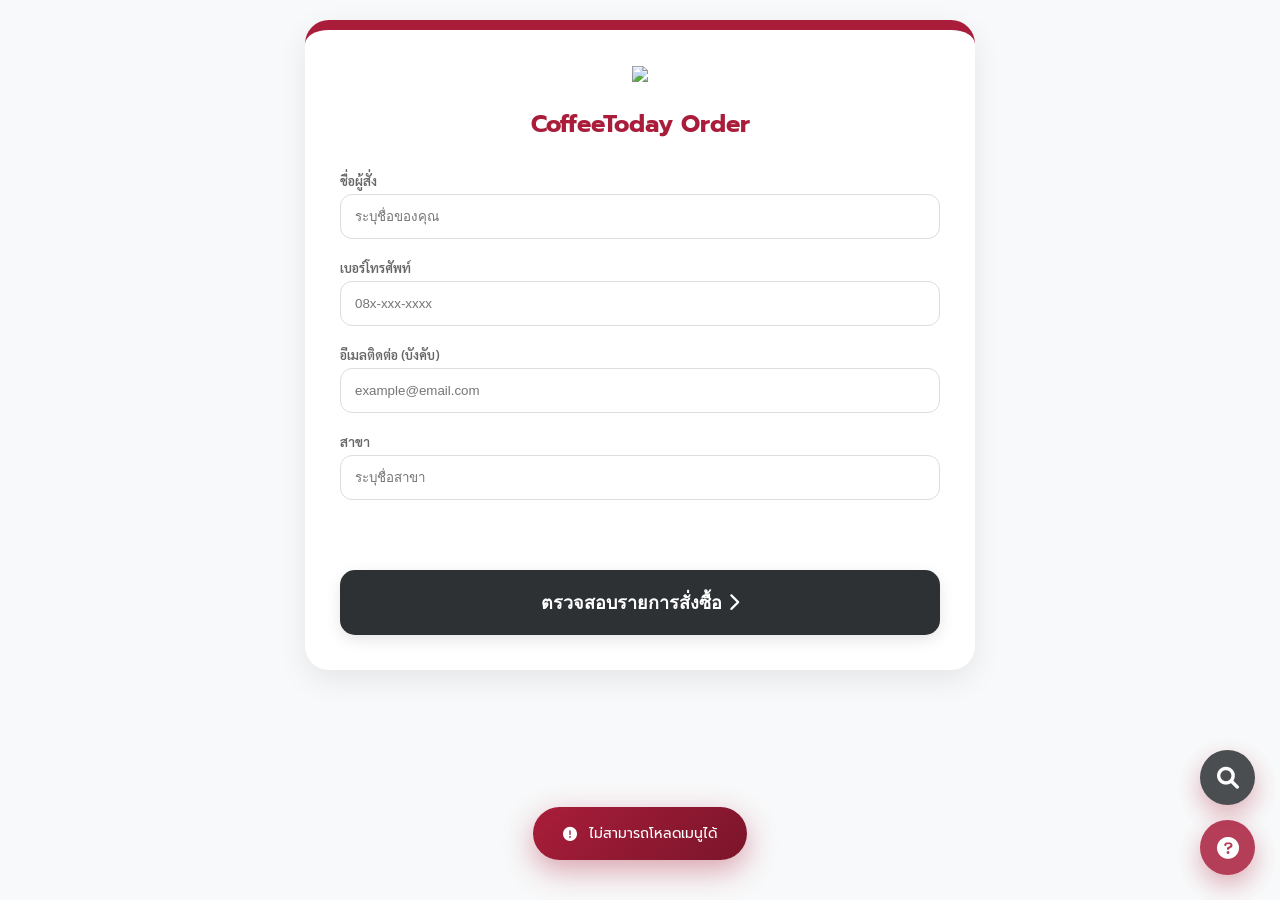
==== commit c87c4543: "Adjust mobile font size for better balance" ====
--- a/odfc.html
+++ b/odfc.html
@@ -512,6 +512,30 @@
     @keyframes slideDown {
         from { opacity: 0; transform: translateY(-10px); }
         to { opacity: 1; transform: translateY(0); }
+    }
+
+    /* 📱 Mobile Balance Patch by Gemini Nitro */
+    @media (max-width: 600px) {
+      .card { padding: 25px 15px; } /* ลดขอบข้างเพิ่มพื้นที่ */
+      
+      /* จัดกล่องแบ่งหน้าให้เรียงแนวตั้งสวยๆ ไม่เบียดกัน */
+      #view-controls {
+        flex-direction: column;
+        gap: 15px;
+        text-align: center;
+      }
+      
+      /* ปรับขนาดช่องกรอกในตารางให้เล็กลงหน่อยจะได้ไม่ล้น */
+      .qty-in { padding: 6px 2px; font-size: 12px; text-align: center; }
+      
+      /* ลดขนาดฟอนต์หัวตาราง */
+      th { font-size: 11px; }
+      
+      /* ปรับปุ่มเลือกจำนวนต่อหน้า */
+      .page-size-btn { padding: 6px 12px; font-size: 11px; margin: 0 2px; }
+      
+      /* ปรับระยะห่างระหว่างบรรทัดรายการสินค้า */
+      td { padding: 6px 0; font-size: 11px; line-height: 1.3; }
     }
   </style>
 
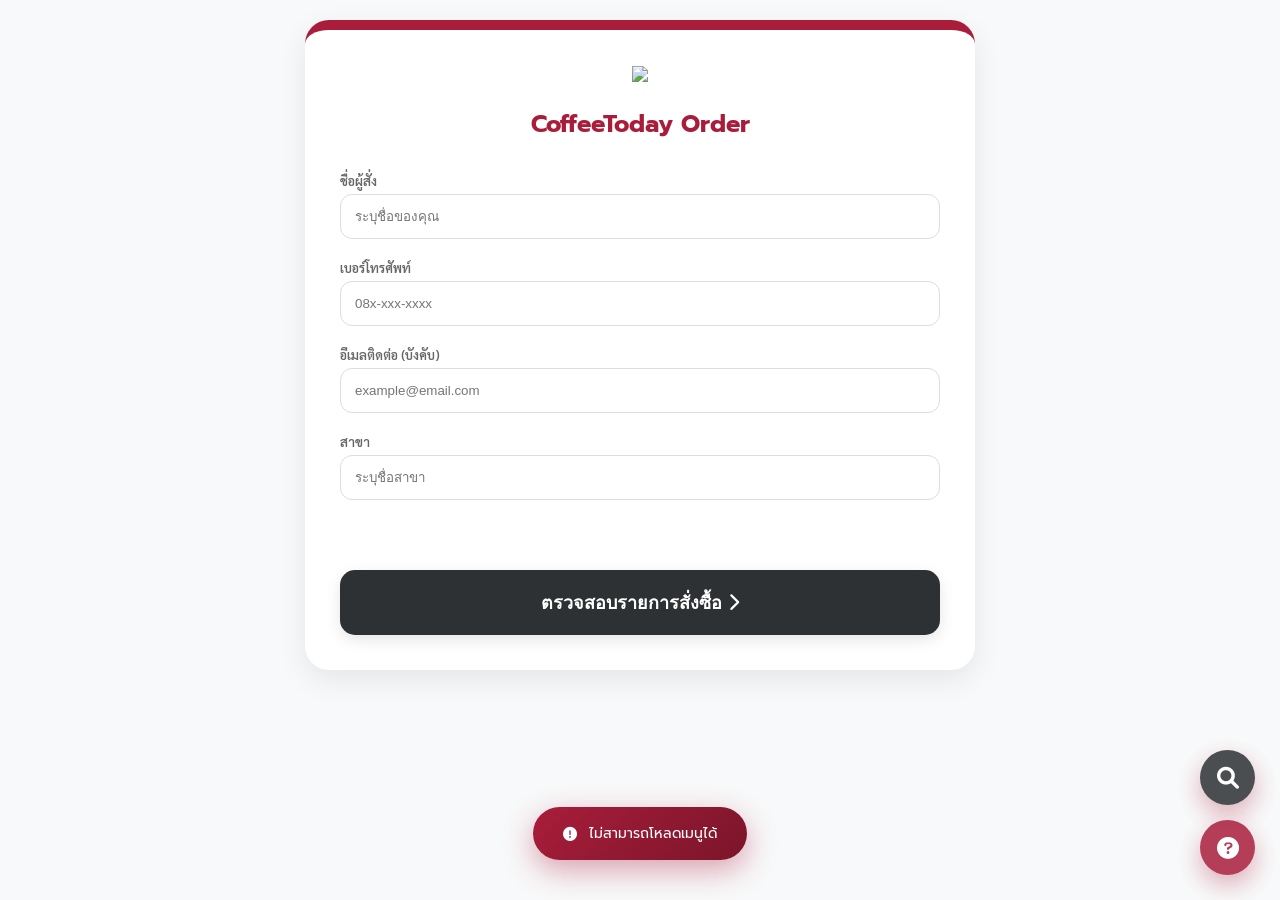
==== commit 31effd47: "Fix mobile table alignment and move FAB to middle" ====
--- a/odfc.html
+++ b/odfc.html
@@ -525,17 +525,36 @@
         text-align: center;
       }
       
+      /* 🛠️ Fix Table Layout (จัดระเบียบตารางมือถือ) */
+      table { table-layout: fixed; width: 100%; } /* บังคับโครงสร้างตาราง */
+      
+      /* กำหนดความกว้างและจัดกึ่งกลาง 2 ช่องหลัง (คงเหลือ, สั่ง) */
+      th:nth-last-child(1), td:nth-last-child(1) { width: 18%; text-align: center !important; }
+      th:nth-last-child(2), td:nth-last-child(2) { width: 18%; text-align: center !important; }
+      th:first-child, td:first-child { width: auto; } /* ชื่อสินค้าเอาพื้นที่ที่เหลือ */
+
       /* ปรับขนาดช่องกรอกในตารางให้เล็กลงหน่อยจะได้ไม่ล้น */
-      .qty-in { padding: 6px 2px; font-size: 12px; text-align: center; }
+      .qty-in { padding: 6px 0; font-size: 12px; text-align: center; width: 90% !important; margin: 0 auto; display: block; }
       
       /* ลดขนาดฟอนต์หัวตาราง */
-      th { font-size: 11px; }
+      th { font-size: 11px; overflow: hidden; white-space: nowrap; }
       
       /* ปรับปุ่มเลือกจำนวนต่อหน้า */
       .page-size-btn { padding: 6px 12px; font-size: 11px; margin: 0 2px; }
       
       /* ปรับระยะห่างระหว่างบรรทัดรายการสินค้า */
-      td { padding: 6px 0; font-size: 11px; line-height: 1.3; }
+      td { padding: 8px 2px; font-size: 11px; line-height: 1.3; }
+
+      /* 🚀 ย้ายปุ่มค้นหา/ช่วยเหลือ มาอยู่กึ่งกลางแนวตั้ง (ไม่บังด้านล่าง) */
+      .fab-container {
+        bottom: auto;
+        top: 50%;
+        transform: translateY(-50%);
+        right: 10px;
+        gap: 10px;
+      }
+      /* ย่อขนาดปุ่มลอยในมือถือลงนิดนึง */
+      .fab-btn { width: 45px; height: 45px; font-size: 18px; opacity: 0.9; }
     }
   </style>
 
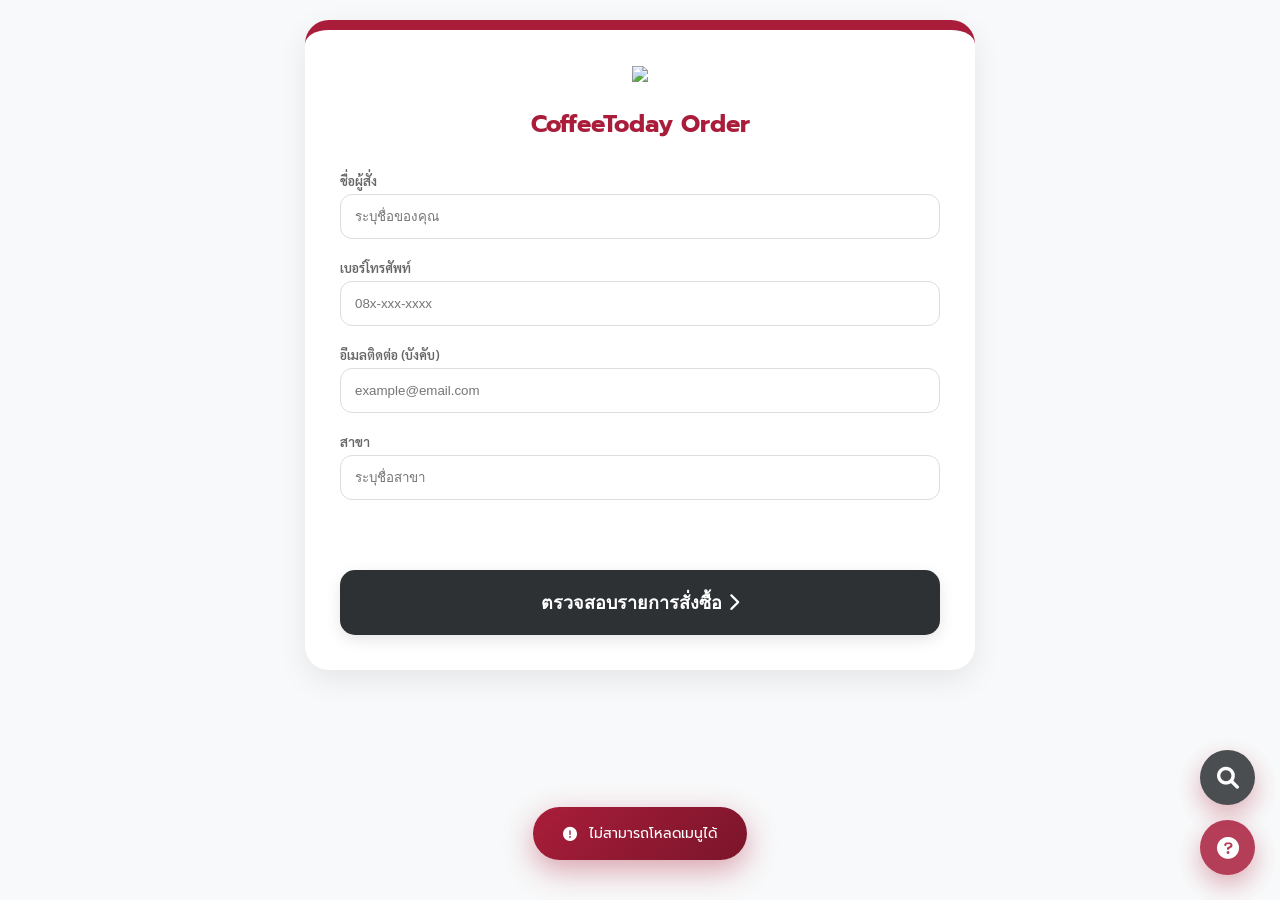
==== commit 91e671a5: "Update .gitignore and remove private docs" ====
--- a/odfc.html
+++ b/odfc.html
@@ -103,6 +103,11 @@
       color: #999; 
       font-size: 12px; 
       padding-bottom: 5px; 
+    }
+
+    /* Gemini Patch: Center align stock/order headers on desktop */
+    th:nth-last-child(1), th:nth-last-child(2) {
+      text-align: center;
     }
     
     td { 
@@ -545,14 +550,6 @@
       /* ปรับระยะห่างระหว่างบรรทัดรายการสินค้า */
       td { padding: 8px 2px; font-size: 11px; line-height: 1.3; }
 
-      /* 🚀 ย้ายปุ่มค้นหา/ช่วยเหลือ มาอยู่กึ่งกลางแนวตั้ง (ไม่บังด้านล่าง) */
-      .fab-container {
-        bottom: auto;
-        top: 50%;
-        transform: translateY(-50%);
-        right: 10px;
-        gap: 10px;
-      }
       /* ย่อขนาดปุ่มลอยในมือถือลงนิดนึง */
       .fab-btn { width: 45px; height: 45px; font-size: 18px; opacity: 0.9; }
     }
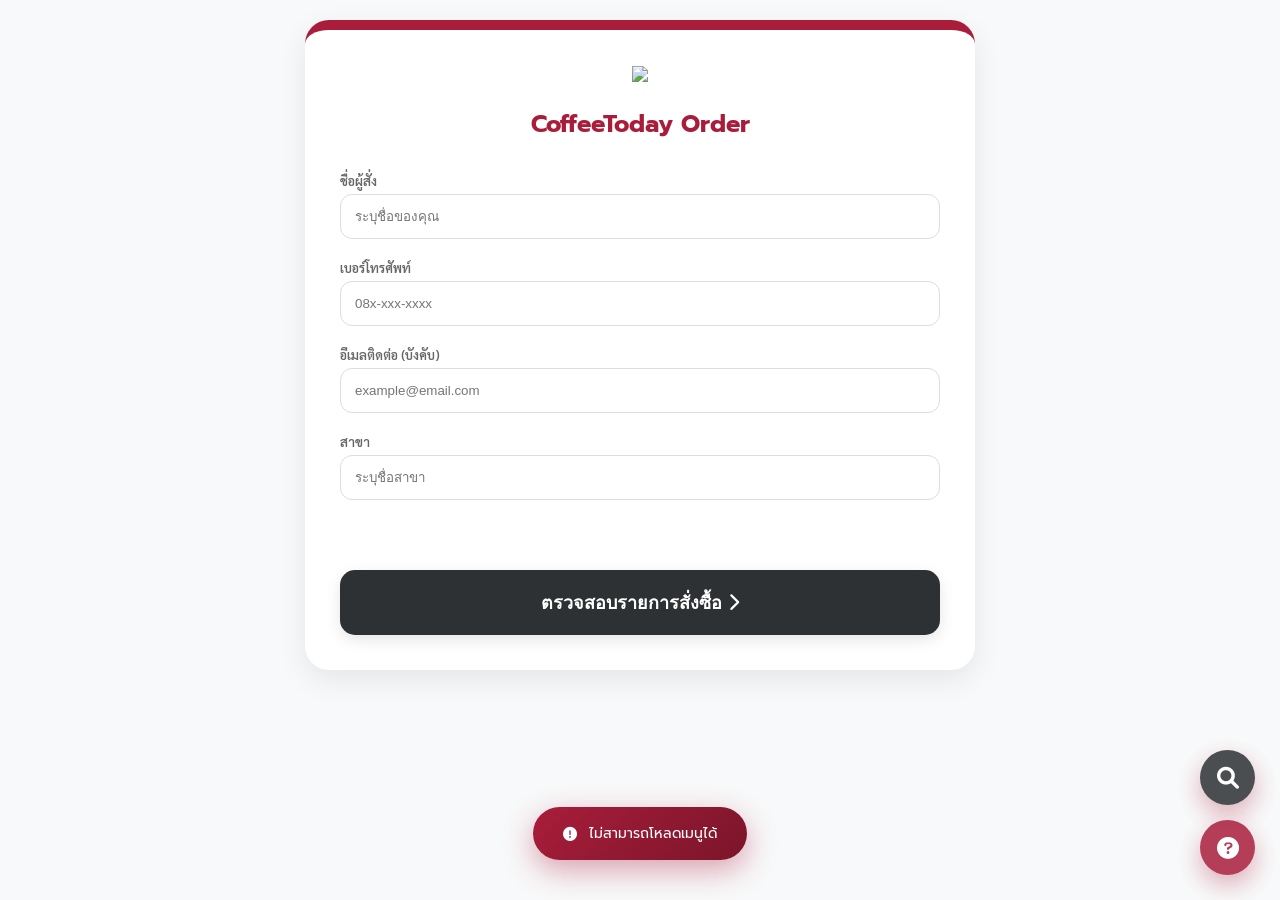
==== commit 22b9e4f0: "Update Client: Add Idle Auto-Refresh (30min) & Sync README" ====
--- a/odfc.html
+++ b/odfc.html
@@ -1040,6 +1040,22 @@
       cBtn.innerText = "ยืนยันสั่ง"; cBtn.disabled = false;
     }
   }
+
+  // 🕒 Auto-Refresh System (ระบบรีเฟรชอัตโนมัติเมื่อไม่มีคนใช้งาน)
+  // ป้องกันเมนูเก่าค้างหน้าจอนานเกินไป โดยไม่รบกวนลูกค้าที่กำลังกด
+  let idleTimer = 0;
+  const maxIdleMinutes = 30; // 👈 ตั้งเวลาที่นี่ (30 นาที)
+
+  setInterval(function() {
+    idleTimer++;
+    // ถ้าปล่อยทิ้งไว้นานเกินกำหนด ให้โหลดหน้าจอใหม่เพื่อดึงเมนูล่าสุด
+    if (idleTimer >= maxIdleMinutes) {
+      window.location.reload();
+    }
+  }, 60000); // เช็คเวลาทุกๆ 1 นาที
+
+  // ถ้ามีการขยับเมาส์, กดแป้น, จิ้มจอ หรือเลื่อนหน้าจอ ให้รีเซ็ตเวลานับใหม่ (ถือว่ามีคนใช้งานอยู่)
+  ['mousemove', 'keypress', 'touchstart', 'scroll'].forEach(evt => document.addEventListener(evt, () => idleTimer = 0, {passive: true}));
 </script>
 </body>
 </html>
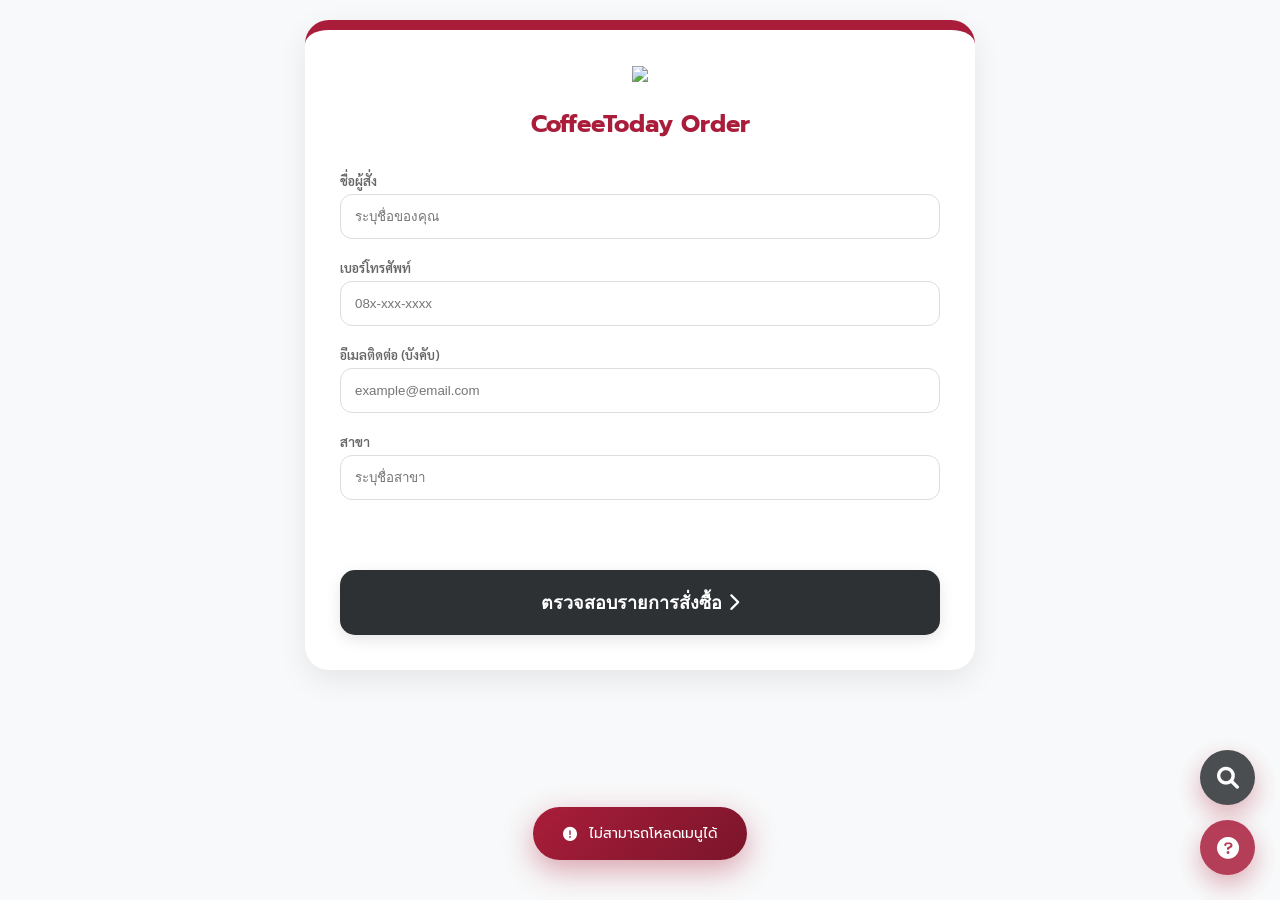
==== commit ddf990b1: "Initial commit: CoffeeToday Order System with Robust Auto-Refresh" ====
--- a/odfc.html
+++ b/odfc.html
@@ -1041,21 +1041,27 @@
     }
   }
 
-  // 🕒 Auto-Refresh System (ระบบรีเฟรชอัตโนมัติเมื่อไม่มีคนใช้งาน)
-  // ป้องกันเมนูเก่าค้างหน้าจอนานเกินไป โดยไม่รบกวนลูกค้าที่กำลังกด
-  let idleTimer = 0;
-  const maxIdleMinutes = 30; // 👈 ตั้งเวลาที่นี่ (30 นาที)
-
+  // 🕒 Auto-Refresh System (Robust Timestamp Version by Gemini)
+  // 🚀 อัปเกรด: ใช้ Timestamp เช็คเวลาจริง แก้ปัญหา Browser แอบหลับ (Throttling) เมื่อเปิดทิ้งไว้นาน
+  let lastActivity = Date.now();
+  const maxIdleTime = 30 * 60 * 1000; // 30 นาที (หน่วยมิลลิวินาที)
+
+  function resetIdleTimer() {
+    lastActivity = Date.now();
+  }
+
+  // ตรวจสอบทุก 10 วินาที (แม่นยำและกินทรัพยากรน้อย)
   setInterval(function() {
-    idleTimer++;
-    // ถ้าปล่อยทิ้งไว้นานเกินกำหนด ให้โหลดหน้าจอใหม่เพื่อดึงเมนูล่าสุด
-    if (idleTimer >= maxIdleMinutes) {
+    const idleTime = Date.now() - lastActivity;
+    if (idleTime >= maxIdleTime) {
       window.location.reload();
     }
-  }, 60000); // เช็คเวลาทุกๆ 1 นาที
-
-  // ถ้ามีการขยับเมาส์, กดแป้น, จิ้มจอ หรือเลื่อนหน้าจอ ให้รีเซ็ตเวลานับใหม่ (ถือว่ามีคนใช้งานอยู่)
-  ['mousemove', 'keypress', 'touchstart', 'scroll'].forEach(evt => document.addEventListener(evt, () => idleTimer = 0, {passive: true}));
+  }, 10000); 
+
+  // ดักจับการใช้งานทุกรูปแบบ เพื่อรีเซ็ตเวลา (ถือว่ามีคนใช้งานอยู่)
+  ['mousemove', 'keypress', 'touchstart', 'scroll', 'click'].forEach(evt => 
+    document.addEventListener(evt, resetIdleTimer, {passive: true})
+  );
 </script>
 </body>
 </html>
